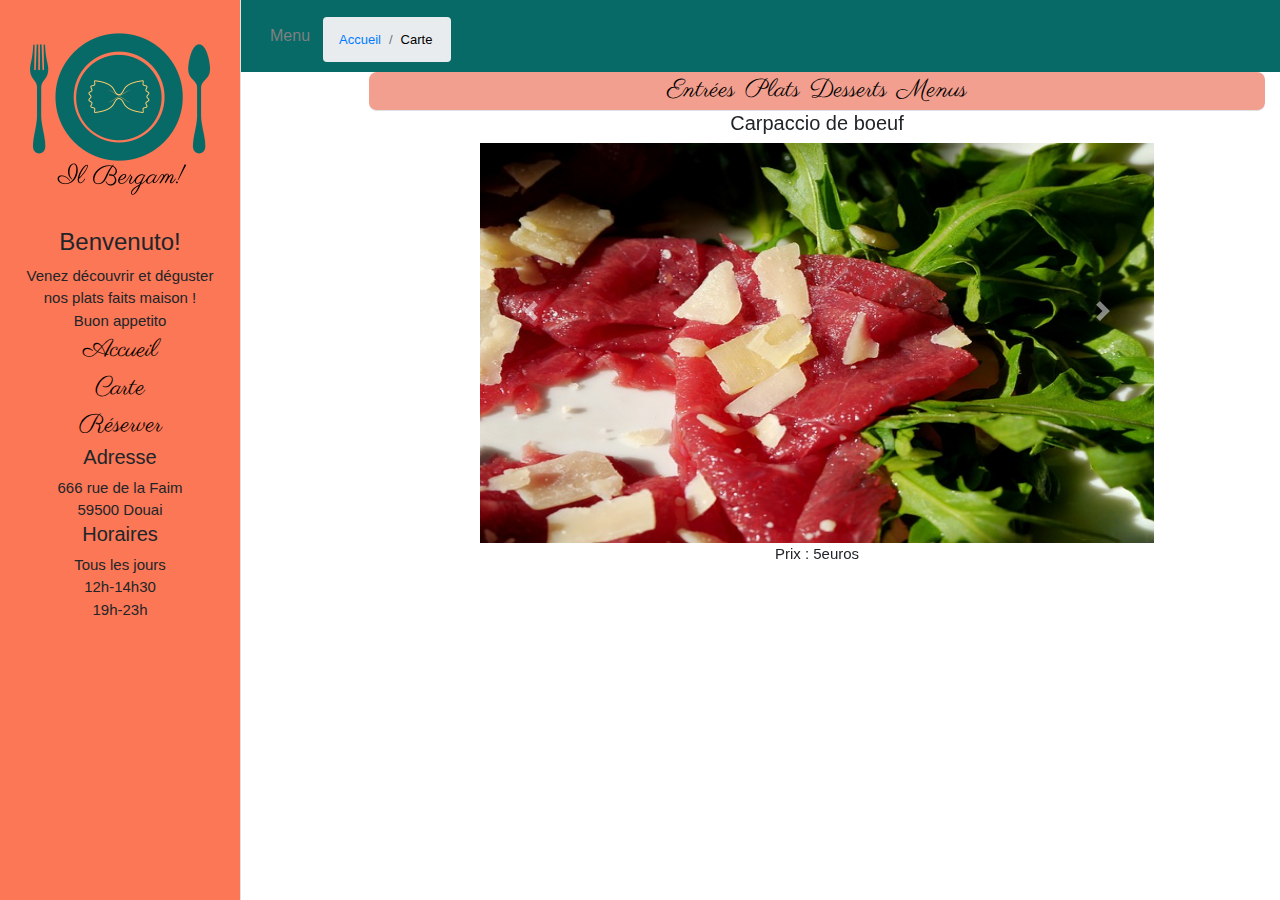
==== page_carte.html @ 4c00c573 "Modifications" ====
<!DOCTYPE html>
<html lang="fr">

<head>

    <meta charset="utf-8">
    <meta name="viewport" content="width=device-width, initial-scale=1, shrink-to-fit=no">
    <title>Il Bergam! - Carte</title>
    <link href="vendor/bootstrap/css/bootstrap.min.css" rel="stylesheet">
    <link href="css/simple-sidebar.css" rel="stylesheet">
    <link href="https://fonts.googleapis.com/css2?family=Parisienne&display=swap" rel="stylesheet">


</head>

<body>
<div class="d-flex" id="wrapper">
    <!-- Sidebar -->
    <div class="border-right"  id="sidebar-wrapper">
        <div class="sidebar-heading"><a href="index.html"><img alt="logo" src="images/logo.png"></a></div>
        <h4>Benvenuto!</h4>
        <p>Venez découvrir et déguster <br/>nos plats faits maison !</p>
        <p>Buon appetito</p>
        <div class="list-group list-group-flush ">
            <a class="liens" href="index.html">Accueil</a>
            <a class="liens" href="#">Carte</a>
            <a class="liens" href="#">Réserver</a>
        </div>
        <h5>Adresse</h5>
        <p>666 rue de la Faim</p>
        <p>59500 Douai</p>
        <h5>Horaires</h5>
        <p>Tous les jours</p>
        <p>12h-14h30</p>
        <p>19h-23h</p>

    </div>
    <!-- /#sidebar-wrapper -->
    <!-- Page Content -->
    <div id="page-content-wrapper" >
        <nav  class="navbar navbar-expand-lg nav1">
            <button class="btn" id="menu-toggle">Menu</button>
                <ul class="breadcrumb">
                    <li class="breadcrumb-item"><a href="index.html">Accueil</a></li>
                    <li class="breadcrumb-item" aria-current="page">Carte</li>
                </ul>
        </nav>
        <div id="menu" class="container-fluid mx-auto border-dark">
            <ul class="nav nav-tabs justify-content-center mx-auto" style="background-color: #F29F8F ; border-radius:8px ; width:70vw">
                <li class="active"><a class="liens" data-toggle="tab" href="#entrees">Entrées</a></li>
                <li><a class="liens" style="margin-left: 10px;" data-toggle="tab" href="#plats">Plats</a></li>
                <li><a class="liens" style="margin-left: 10px;"  data-toggle="tab" href="#desserts">Desserts</a></li>
                <li><a class="liens" style="margin-left: 10px;" data-toggle="tab" href="#menus">Menus</a></li>
            </ul>

            <div class="tab-content justify-content-center">

                <div id="entrees" class="tab-pane fade show active">
                    <div id="carouselentree" class="carousel slide mx-auto" data-ride="carousel">
                        <div class="carousel-inner">
                            <div class="carousel-item active">
                                <h5>Carpaccio de boeuf</h5>
                                <img  src="images/carpaccio-777850_640.jpg" style="width: 100%" class="image1 img-fluid" alt="carpaccio">
                                <p>Prix : 5euros</p>
                            </div>
                            <div class="carousel-item">
                                <h5>Sfincione</h5>
                                <img src="images/sfincione.jpg" class="image1 img-fluid" style="width: 100%" alt="sfincione">
                                <p>Prix : 5euros</p>
                            </div>
                            <div class="carousel-item">
                                <h5>Bruschetta tomates mozza</h5>
                                <img src="images/bruschetta.jpg" class="image1 img-fluid" style="width: 100%" alt="bruschetta">
                                <p>Prix : 5euros</p>
                            </div>
                        </div>
                        <a class="carousel-control-prev" href="#carouselentree" role="button" data-slide="prev">
                            <span class="carousel-control-prev-icon bout" aria-hidden="true"></span>
                        </a>
                        <a class="carousel-control-next" href="#carouselentree" role="button" data-slide="next">
                            <span class="carousel-control-next-icon bout" aria-hidden="true"></span>
                        </a>
                    </div>
                </div>
                <div id="plats" class="tab-pane fade ">
                    <div id="carouselplats" class="carousel slide mx-auto" data-ride="carousel">
                        <div class="carousel-inner">
                            <div class="carousel-item active">
                                <h5>Pasta Carbonara</h5>
                                <img  src="images/pasta-712664_640.jpg" style="width: 100%" class="image1 img-fluid" alt="carbonara">
                                <p>Prix : 14euros</p>
                            </div>
                            <div class="carousel-item">
                                <h5>Pizza 3 Fromages</h5>
                                <img src="images/pizza.jpg" class="image1 img-fluid" style="width: 100%" alt="pizza">
                                <p>Prix : 12euros</p>
                            </div>
                            <div class="carousel-item">
                                <h5>Osso buco</h5>
                                <img src="images/osso%20buco.jpg" class="image1 img-fluid" style="width: 100%" alt="osso buco">
                                <p>Prix : 16euros</p>
                            </div>
                        </div>
                        <a class="carousel-control-prev" href="#carouselplats" role="button" data-slide="prev">
                            <span class="carousel-control-prev-icon bout" aria-hidden="true"></span>
                        </a>
                        <a class="carousel-control-next" href="#carouselplats" role="button" data-slide="next">
                            <span class="carousel-control-next-icon bout" aria-hidden="true"></span>
                        </a>
                    </div>
                </div>
                <div id="desserts" class="tab-pane fade">
                    <div id="carouseldessert" class="carousel slide mx-auto" data-ride="carousel">
                        <div class="carousel-inner">
                            <div class="carousel-item active">
                                <h5>Panna cota à la fraise</h5>
                                <img  src="images/dessert-1373820_640.jpg" style="width: 100%" class="image1 img-fluid" alt="panna cota">
                                <p>Prix : 5euros</p>
                            </div>
                            <div class="carousel-item">
                                <h5>Tiramisu</h5>
                                <img src="images/tiramisu.jpg" class="image1 img-fluid" style="width: 100%" alt="tiramisu">
                                <p>Prix : 5euros</p>
                            </div>
                            <div class="carousel-item">
                                <h5>Zuccotto</h5>
                                <img src="images/zucotto.jpg" class="image1 img-fluid" style="width: 100%" alt="zuccotto">
                                <p>Prix : 5euros</p>
                            </div>
                        </div>
                        <a class="carousel-control-prev" href="#carouseldessert" role="button" data-slide="prev">
                            <span class="carousel-control-prev-icon bout" aria-hidden="true"></span>
                        </a>
                        <a class="carousel-control-next" href="#carouseldessert" role="button" data-slide="next">
                            <span class="carousel-control-next-icon bout" aria-hidden="true"></span>
                        </a>
                    </div>
                    </div>
                </div>
                <div id="menus" class="tab-pane fade">
                    <div class="card justify-content-center">
                        <div class="card-body">
                            <h3>Menus</h3>
                            <p>Menu découverte (entrée/plat/dessert) : 25euros</p>
                            <p>Menu découverte (entrée/plat ou plat/dessert) : 20euros</p>
                        </div>
                    </div>
                </div>
            </div>
    </div>
    </div>

<!-- Bootstrap core JavaScript -->
<script src="vendor/jquery/jquery.min.js"></script>
<script src="vendor/bootstrap/js/bootstrap.bundle.min.js"></script>
<script src="https://code.jquery.com/jquery-3.5.1.slim.min.js" integrity="sha384-DfXdz2htPH0lsSSs5nCTpuj/zy4C+OGpamoFVy38MVBnE+IbbVYUew+OrCXaRkfj" crossorigin="anonymous"></script>
<script src="https://cdn.jsdelivr.net/npm/bootstrap@4.5.3/dist/js/bootstrap.bundle.min.js" integrity="sha384-ho+j7jyWK8fNQe+A12Hb8AhRq26LrZ/JpcUGGOn+Y7RsweNrtN/tE3MoK7ZeZDyx" crossorigin="anonymous"></script>
<!-- Menu Toggle Script -->
<script>
    $("#menu-toggle").click(function(e) {
        e.preventDefault();
        $("#wrapper").toggleClass("toggled");
    });

</script>

</body>
</html>
---- css/simple-sidebar.css ----
/*!
 * Start Bootstrap - Simple Sidebar (https://startbootstrap.com/template/simple-sidebar)
 * Copyright 2013-2020 Start Bootstrap
 * Licensed under MIT (https://github.com/StartBootstrap/startbootstrap-simple-sidebar/blob/master/LICENSE)
 */

#wrapper {
  overflow-x: hidden;
}
p{
  margin:0;
  text-align: center;
  font-family: Arial,sans-serif;
  font-size: 15px;
}
h4,h5{
  text-align: center ;
}
#sidebar-wrapper {
  min-height: 100vh;
  margin-left: -15rem;
  -webkit-transition: margin .25s ease-out;
  -moz-transition: margin .25s ease-out;
  -o-transition: margin .25s ease-out;
  transition: margin .25s ease-out;
  background-color: #FB7756;
}
#sidebar-wrapper .sidebar-heading {
  padding: 0.875rem 1.25rem;
  font-size: 1.2rem;
}

#sidebar-wrapper .list-group {
  width: 15rem;
}

#page-content-wrapper {
  min-width: 100vw;
}

#wrapper.toggled #sidebar-wrapper {
  margin-left: 0;
}

@media (min-width: 768px) {
  #sidebar-wrapper {
    margin-left: 0;
  }

  #page-content-wrapper {
    min-width: 0;
    width: 100%;
  }

  #wrapper.toggled #sidebar-wrapper {
    margin-left: -15rem;
  }
}
.btn{
  color:grey;
}
.liens{
  text-align: center;
  font-family: "Parisienne", cursive;
  font-size: 25px;
  color : black;
  text-decoration: none;
}
.liens:hover{
  color: white;
  text-decoration: none;
}
.carousel-inner > .item > img,
.carousel-inner > .item > a > img {
  width: 100%;
  margin: auto;
  min-height:initial;
}
.tales {
  width: 100%;
  height: 600px;
}
.image1{
  width: 80%;
  height:400px;
}
#carouselentree, #carouselplats , #carouseldessert {
  height: 400px;
  width: 60%;
}
.nav1{
  background-color: #076A67;
  height: 8vh;
  align-content: center;
}
.breadcrumb {
  font-size: 13px;
  height: 5vh;
  width : 10vw;
  align-content: center;
  margin-top:2.5vh;
  text-decoration: none;
  color:black;
}
#menu{
  border-radius: 10px;
  width: 90vw;
  height: 80vh;
}

@media only screen and (max-width: 380px) {
  .breadcrumb{
    width:40vw;
  }
  .carousel{
    height:200px;
    overflow:hidden;
    vertical-align: center;
  }
  .tales{
    height: 200px;
  }
  .nav{
    width: 80vw;
    justify-content: center;
  }
  #menu{
    justify-content: center;
  }
  #carouselentree,#carouselplats,#carouseldessert{
    height:300px;

    align-items: center;
    width: 90%
  }
  .image1{
    height:250px;
  }
}
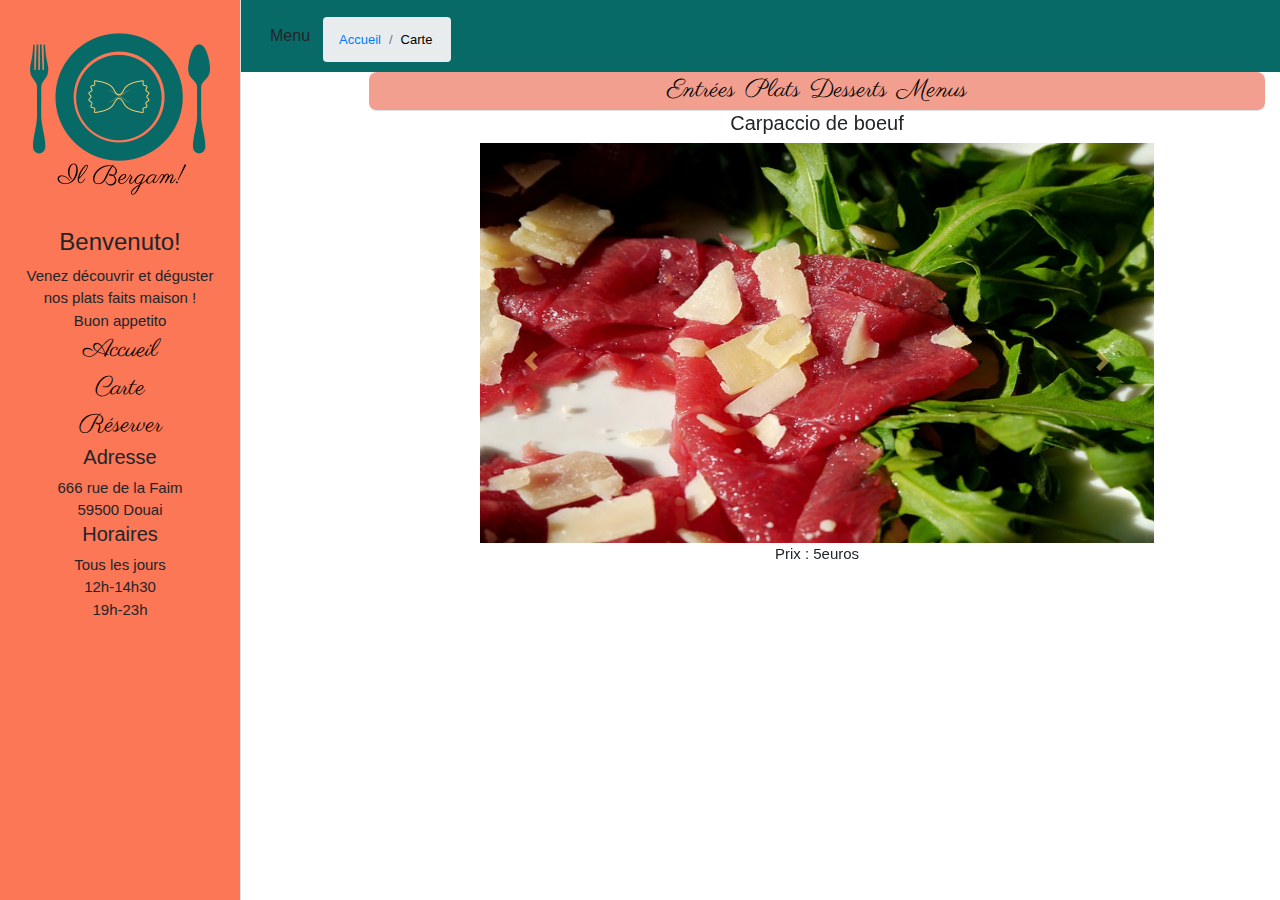
==== commit 4bffe25e: "Modification page carte" ====
--- a/page_carte.html
+++ b/page_carte.html
@@ -45,7 +45,7 @@
                     <li class="breadcrumb-item" aria-current="page">Carte</li>
                 </ul>
         </nav>
-        <div id="menu" class="container-fluid mx-auto border-dark">
+        <div id="menu" class="container-fluid mx-auto">
             <ul class="nav nav-tabs justify-content-center mx-auto" style="background-color: #F29F8F ; border-radius:8px ; width:70vw">
                 <li class="active"><a class="liens" data-toggle="tab" href="#entrees">Entrées</a></li>
                 <li><a class="liens" style="margin-left: 10px;" data-toggle="tab" href="#plats">Plats</a></li>
@@ -53,9 +53,9 @@
                 <li><a class="liens" style="margin-left: 10px;" data-toggle="tab" href="#menus">Menus</a></li>
             </ul>
 
-            <div class="tab-content justify-content-center">
+            <div class="tab-content justify-content-center row">
 
-                <div id="entrees" class="tab-pane fade show active">
+                <div id="entrees" class="tab-pane fade show active col-lg-12 col-sm-12 align-items-center">
                     <div id="carouselentree" class="carousel slide mx-auto" data-ride="carousel">
                         <div class="carousel-inner">
                             <div class="carousel-item active">
@@ -75,14 +75,14 @@
                             </div>
                         </div>
                         <a class="carousel-control-prev" href="#carouselentree" role="button" data-slide="prev">
-                            <span class="carousel-control-prev-icon bout" aria-hidden="true"></span>
+                            <span class="carousel-control-prev-icon " aria-hidden="true"></span>
                         </a>
                         <a class="carousel-control-next" href="#carouselentree" role="button" data-slide="next">
-                            <span class="carousel-control-next-icon bout" aria-hidden="true"></span>
+                            <span class="carousel-control-next-icon " aria-hidden="true"></span>
                         </a>
                     </div>
                 </div>
-                <div id="plats" class="tab-pane fade ">
+                <div id="plats" class="tab-pane fade col-lg-12 col-sm-12">
                     <div id="carouselplats" class="carousel slide mx-auto" data-ride="carousel">
                         <div class="carousel-inner">
                             <div class="carousel-item active">
@@ -102,14 +102,14 @@
                             </div>
                         </div>
                         <a class="carousel-control-prev" href="#carouselplats" role="button" data-slide="prev">
-                            <span class="carousel-control-prev-icon bout" aria-hidden="true"></span>
+                            <span class="carousel-control-prev-icon " aria-hidden="true"></span>
                         </a>
                         <a class="carousel-control-next" href="#carouselplats" role="button" data-slide="next">
-                            <span class="carousel-control-next-icon bout" aria-hidden="true"></span>
+                            <span class="carousel-control-next-icon " aria-hidden="true"></span>
                         </a>
                     </div>
                 </div>
-                <div id="desserts" class="tab-pane fade">
+                <div id="desserts" class="tab-pane fade col-lg-12 col-sm-12">
                     <div id="carouseldessert" class="carousel slide mx-auto" data-ride="carousel">
                         <div class="carousel-inner">
                             <div class="carousel-item active">
@@ -129,15 +129,15 @@
                             </div>
                         </div>
                         <a class="carousel-control-prev" href="#carouseldessert" role="button" data-slide="prev">
-                            <span class="carousel-control-prev-icon bout" aria-hidden="true"></span>
+                            <span class="carousel-control-prev-icon" aria-hidden="true"></span>
                         </a>
                         <a class="carousel-control-next" href="#carouseldessert" role="button" data-slide="next">
-                            <span class="carousel-control-next-icon bout" aria-hidden="true"></span>
+                            <span class="carousel-control-next-icon" aria-hidden="true"></span>
                         </a>
                     </div>
                     </div>
                 </div>
-                <div id="menus" class="tab-pane fade">
+                <div id="menus" class="tab-pane fade col-lg-12 col-sm-12">
                     <div class="card justify-content-center">
                         <div class="card-body">
                             <h3>Menus</h3>
--- a/css/simple-sidebar.css
+++ b/css/simple-sidebar.css
@@ -56,9 +56,7 @@
     margin-left: -15rem;
   }
 }
-.btn{
-  color:grey;
-}
+
 .liens{
   text-align: center;
   font-family: "Parisienne", cursive;
@@ -76,6 +74,12 @@
   margin: auto;
   min-height:initial;
 }
+.carousel-control-prev-icon {
+  background-image: url("data:image/svg+xml;charset=utf8,%3Csvg xmlns='http://www.w3.org/2000/svg' fill='%23FED770' viewBox='0 0 8 8'%3E%3Cpath d='M5.25 0l-4 4 4 4 1.5-1.5-2.5-2.5 2.5-2.5-1.5-1.5z'/%3E%3C/svg%3E") !important;
+}
+.carousel-control-next-icon {
+  background-image: url("data:image/svg+xml;charset=utf8,%3Csvg xmlns='http://www.w3.org/2000/svg' fill='%23FED770' viewBox='0 0 8 8'%3E%3Cpath d='M2.75 0l-1.5 1.5 2.5 2.5-2.5 2.5 1.5 1.5 4-4-4-4z'/%3E%3C/svg%3E") !important;
+}
 .tales {
   width: 100%;
   height: 600px;
@@ -85,7 +89,7 @@
   height:400px;
 }
 #carouselentree, #carouselplats , #carouseldessert {
-  height: 400px;
+  height: 500px;
   width: 60%;
 }
 .nav1{
@@ -101,6 +105,9 @@
   margin-top:2.5vh;
   text-decoration: none;
   color:black;
+}
+.tab-content{
+  height:80%;
 }
 #menu{
   border-radius: 10px;
@@ -127,11 +134,11 @@
   #menu{
     justify-content: center;
   }
+
   #carouselentree,#carouselplats,#carouseldessert{
     height:300px;
-
-    align-items: center;
-    width: 90%
+    margin-top:20%;
+    width: 90%;
   }
   .image1{
     height:250px;
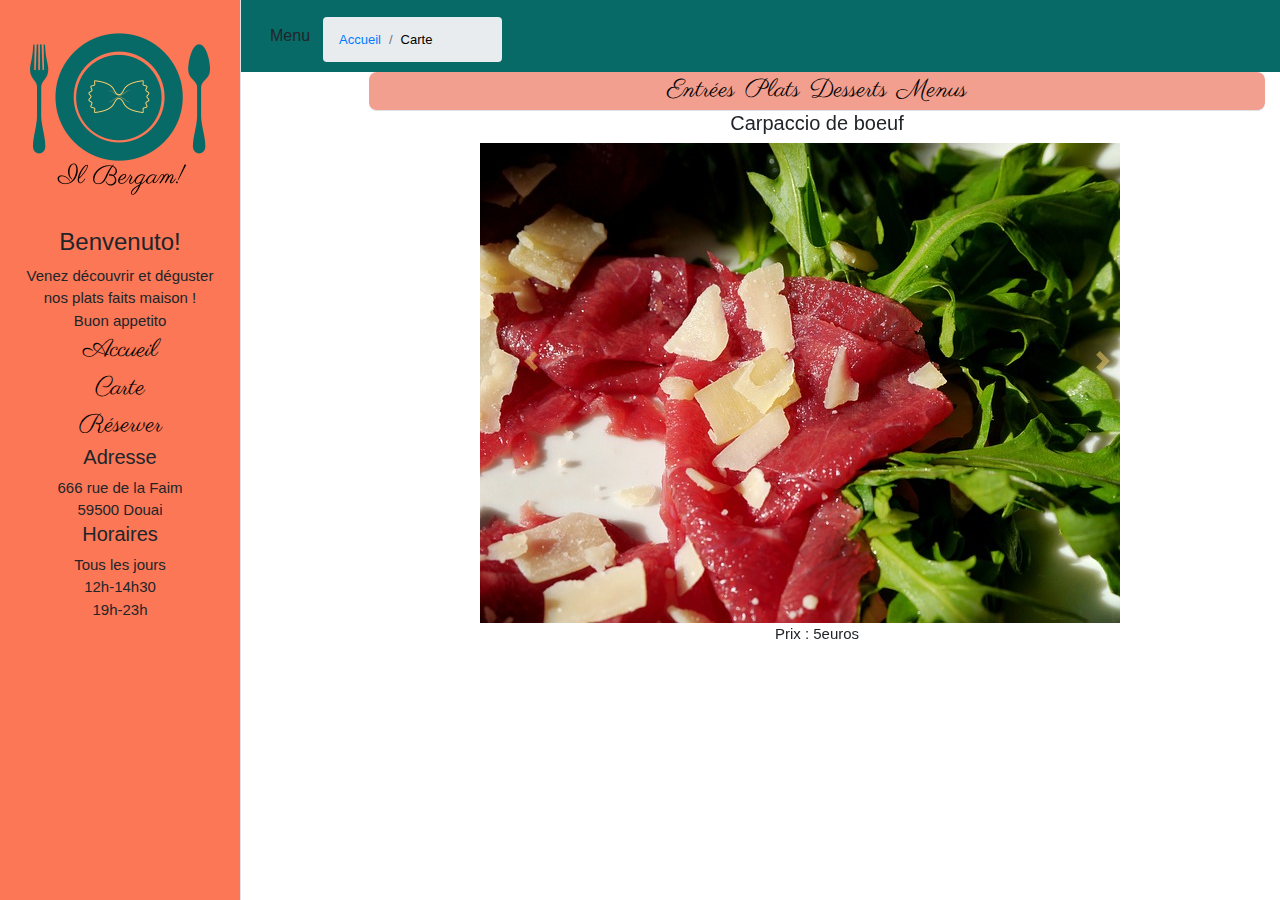
==== commit 0cb35f83: "Changement résolution d'ecran" ====
--- a/page_carte.html
+++ b/page_carte.html
@@ -23,8 +23,8 @@
         <p>Buon appetito</p>
         <div class="list-group list-group-flush ">
             <a class="liens" href="index.html">Accueil</a>
-            <a class="liens" href="#">Carte</a>
-            <a class="liens" href="#">Réserver</a>
+            <a class="liens" href="page_carte.html">Carte</a>
+            <a class="liens" href="page_reservation.html">Réserver</a>
         </div>
         <h5>Adresse</h5>
         <p>666 rue de la Faim</p>
@@ -60,17 +60,17 @@
                         <div class="carousel-inner">
                             <div class="carousel-item active">
                                 <h5>Carpaccio de boeuf</h5>
-                                <img  src="images/carpaccio-777850_640.jpg" style="width: 100%" class="image1 img-fluid" alt="carpaccio">
+                                <img  src="images/carpaccio-777850_640.jpg" class="image1 img-fluid" alt="carpaccio">
                                 <p>Prix : 5euros</p>
                             </div>
                             <div class="carousel-item">
                                 <h5>Sfincione</h5>
-                                <img src="images/sfincione.jpg" class="image1 img-fluid" style="width: 100%" alt="sfincione">
+                                <img src="images/sfincione.jpg" class="image1 img-fluid"  alt="sfincione">
                                 <p>Prix : 5euros</p>
                             </div>
                             <div class="carousel-item">
                                 <h5>Bruschetta tomates mozza</h5>
-                                <img src="images/bruschetta.jpg" class="image1 img-fluid" style="width: 100%" alt="bruschetta">
+                                <img src="images/bruschetta.jpg" class="image1 img-fluid"  alt="bruschetta">
                                 <p>Prix : 5euros</p>
                             </div>
                         </div>
@@ -87,17 +87,17 @@
                         <div class="carousel-inner">
                             <div class="carousel-item active">
                                 <h5>Pasta Carbonara</h5>
-                                <img  src="images/pasta-712664_640.jpg" style="width: 100%" class="image1 img-fluid" alt="carbonara">
+                                <img  src="images/pasta-712664_640.jpg"  class="image1 img-fluid" alt="carbonara">
                                 <p>Prix : 14euros</p>
                             </div>
                             <div class="carousel-item">
                                 <h5>Pizza 3 Fromages</h5>
-                                <img src="images/pizza.jpg" class="image1 img-fluid" style="width: 100%" alt="pizza">
+                                <img src="images/pizza.jpg" class="image1 img-fluid"  alt="pizza">
                                 <p>Prix : 12euros</p>
                             </div>
                             <div class="carousel-item">
                                 <h5>Osso buco</h5>
-                                <img src="images/osso%20buco.jpg" class="image1 img-fluid" style="width: 100%" alt="osso buco">
+                                <img src="images/osso%20buco.jpg" class="image1 img-fluid"  alt="osso buco">
                                 <p>Prix : 16euros</p>
                             </div>
                         </div>
@@ -114,17 +114,17 @@
                         <div class="carousel-inner">
                             <div class="carousel-item active">
                                 <h5>Panna cota à la fraise</h5>
-                                <img  src="images/dessert-1373820_640.jpg" style="width: 100%" class="image1 img-fluid" alt="panna cota">
+                                <img  src="images/dessert-1373820_640.jpg"  class="image1 img-fluid" alt="panna cota">
                                 <p>Prix : 5euros</p>
                             </div>
                             <div class="carousel-item">
                                 <h5>Tiramisu</h5>
-                                <img src="images/tiramisu.jpg" class="image1 img-fluid" style="width: 100%" alt="tiramisu">
+                                <img src="images/tiramisu.jpg" class="image1 img-fluid"  alt="tiramisu">
                                 <p>Prix : 5euros</p>
                             </div>
                             <div class="carousel-item">
                                 <h5>Zuccotto</h5>
-                                <img src="images/zucotto.jpg" class="image1 img-fluid" style="width: 100%" alt="zuccotto">
+                                <img src="images/zucotto.jpg" class="image1 img-fluid"  alt="zuccotto">
                                 <p>Prix : 5euros</p>
                             </div>
                         </div>
--- a/css/simple-sidebar.css
+++ b/css/simple-sidebar.css
@@ -6,6 +6,8 @@
 
 #wrapper {
   overflow-x: hidden;
+  height: 100%;
+  width: 100%;
 }
 p{
   margin:0;
@@ -17,7 +19,7 @@
   text-align: center ;
 }
 #sidebar-wrapper {
-  min-height: 100vh;
+  height: 100vh;
   margin-left: -15rem;
   -webkit-transition: margin .25s ease-out;
   -moz-transition: margin .25s ease-out;
@@ -49,14 +51,13 @@
 
   #page-content-wrapper {
     min-width: 0;
-    width: 100%;
+    width : 100vw;
   }
 
   #wrapper.toggled #sidebar-wrapper {
     margin-left: -15rem;
   }
 }
-
 .liens{
   text-align: center;
   font-family: "Parisienne", cursive;
@@ -84,10 +85,7 @@
   width: 100%;
   height: 600px;
 }
-.image1{
-  width: 80%;
-  height:400px;
-}
+
 #carouselentree, #carouselplats , #carouseldessert {
   height: 500px;
   width: 60%;
@@ -100,7 +98,7 @@
 .breadcrumb {
   font-size: 13px;
   height: 5vh;
-  width : 10vw;
+  width : 14vw;
   align-content: center;
   margin-top:2.5vh;
   text-decoration: none;
@@ -117,7 +115,7 @@
 
 @media only screen and (max-width: 380px) {
   .breadcrumb{
-    width:40vw;
+    width:45vw;
   }
   .carousel{
     height:200px;
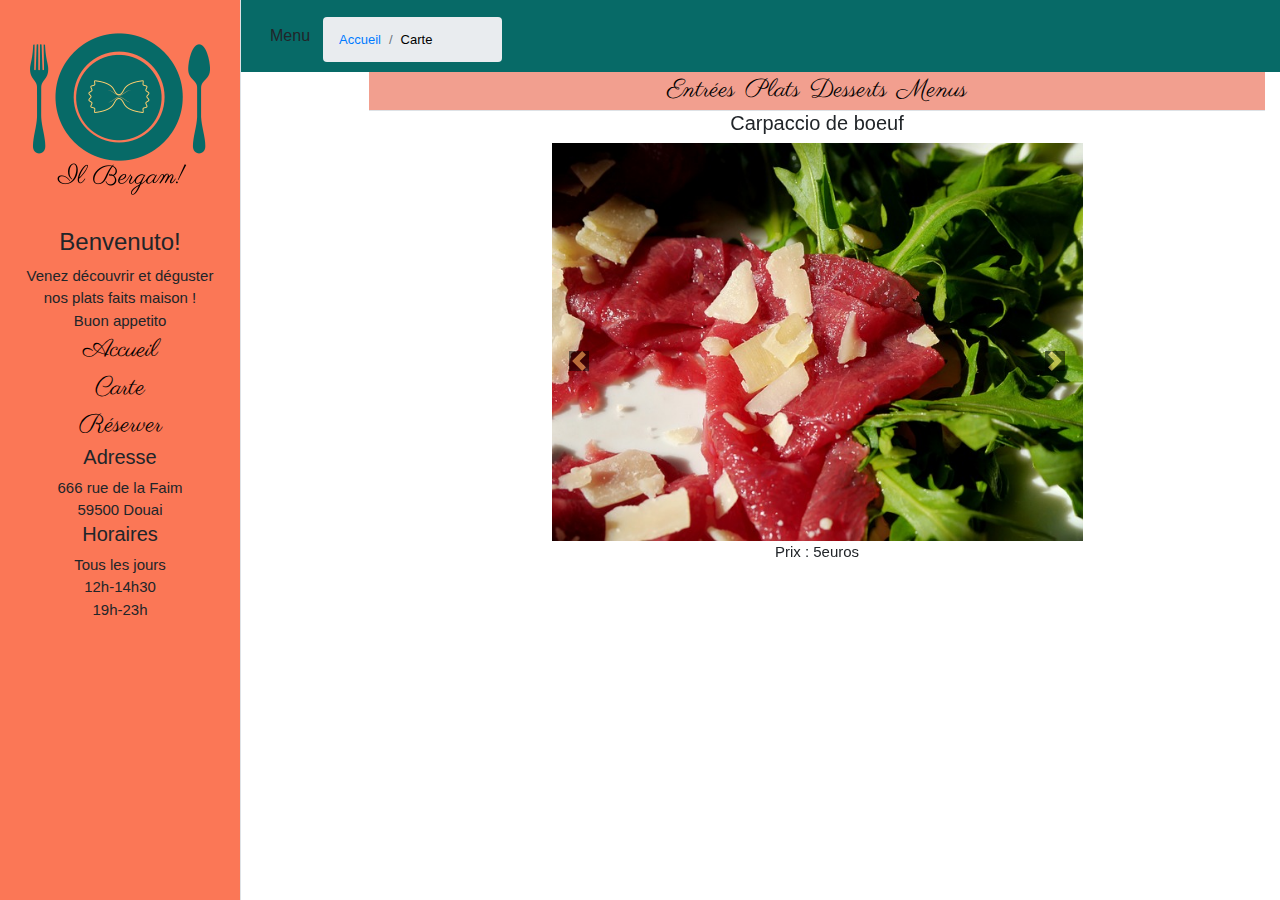
==== commit a7b9ad3f: "Changement résolution d'ecran" ====
--- a/page_carte.html
+++ b/page_carte.html
@@ -46,7 +46,7 @@
                 </ul>
         </nav>
         <div id="menu" class="container-fluid mx-auto">
-            <ul class="nav nav-tabs justify-content-center mx-auto" style="background-color: #F29F8F ; border-radius:8px ; width:70vw">
+            <ul class="nav nav-tabs justify-content-center mx-auto" style="background-color: #F29F8F ; width:70vw">
                 <li class="active"><a class="liens" data-toggle="tab" href="#entrees">Entrées</a></li>
                 <li><a class="liens" style="margin-left: 10px;" data-toggle="tab" href="#plats">Plats</a></li>
                 <li><a class="liens" style="margin-left: 10px;"  data-toggle="tab" href="#desserts">Desserts</a></li>
@@ -56,7 +56,7 @@
             <div class="tab-content justify-content-center row">
 
                 <div id="entrees" class="tab-pane fade show active col-lg-12 col-sm-12 align-items-center">
-                    <div id="carouselentree" class="carousel slide mx-auto" data-ride="carousel">
+                    <div id="carouselentree" class="carousel slide mx-auto col-lg-8" data-ride="carousel">
                         <div class="carousel-inner">
                             <div class="carousel-item active">
                                 <h5>Carpaccio de boeuf</h5>
@@ -138,13 +138,12 @@
                     </div>
                 </div>
                 <div id="menus" class="tab-pane fade col-lg-12 col-sm-12">
-                    <div class="card justify-content-center">
-                        <div class="card-body">
+
+
                             <h3>Menus</h3>
                             <p>Menu découverte (entrée/plat/dessert) : 25euros</p>
                             <p>Menu découverte (entrée/plat ou plat/dessert) : 20euros</p>
-                        </div>
-                    </div>
+
                 </div>
             </div>
     </div>
--- a/css/simple-sidebar.css
+++ b/css/simple-sidebar.css
@@ -72,14 +72,16 @@
 .carousel-inner > .item > img,
 .carousel-inner > .item > a > img {
   width: 100%;
-  margin: auto;
+  margin: 0 auto;
   min-height:initial;
 }
 .carousel-control-prev-icon {
   background-image: url("data:image/svg+xml;charset=utf8,%3Csvg xmlns='http://www.w3.org/2000/svg' fill='%23FED770' viewBox='0 0 8 8'%3E%3Cpath d='M5.25 0l-4 4 4 4 1.5-1.5-2.5-2.5 2.5-2.5-1.5-1.5z'/%3E%3C/svg%3E") !important;
+  background-color: black;
 }
 .carousel-control-next-icon {
   background-image: url("data:image/svg+xml;charset=utf8,%3Csvg xmlns='http://www.w3.org/2000/svg' fill='%23FED770' viewBox='0 0 8 8'%3E%3Cpath d='M2.75 0l-1.5 1.5 2.5 2.5-2.5 2.5 1.5 1.5 4-4-4-4z'/%3E%3C/svg%3E") !important;
+  background-color: black;
 }
 .tales {
   width: 100%;
@@ -88,7 +90,8 @@
 
 #carouselentree, #carouselplats , #carouseldessert {
   height: 500px;
-  width: 60%;
+  width: 50%;
+  justify-content: center;
 }
 .nav1{
   background-color: #076A67;
@@ -112,7 +115,6 @@
   width: 90vw;
   height: 80vh;
 }
-
 @media only screen and (max-width: 380px) {
   .breadcrumb{
     width:45vw;
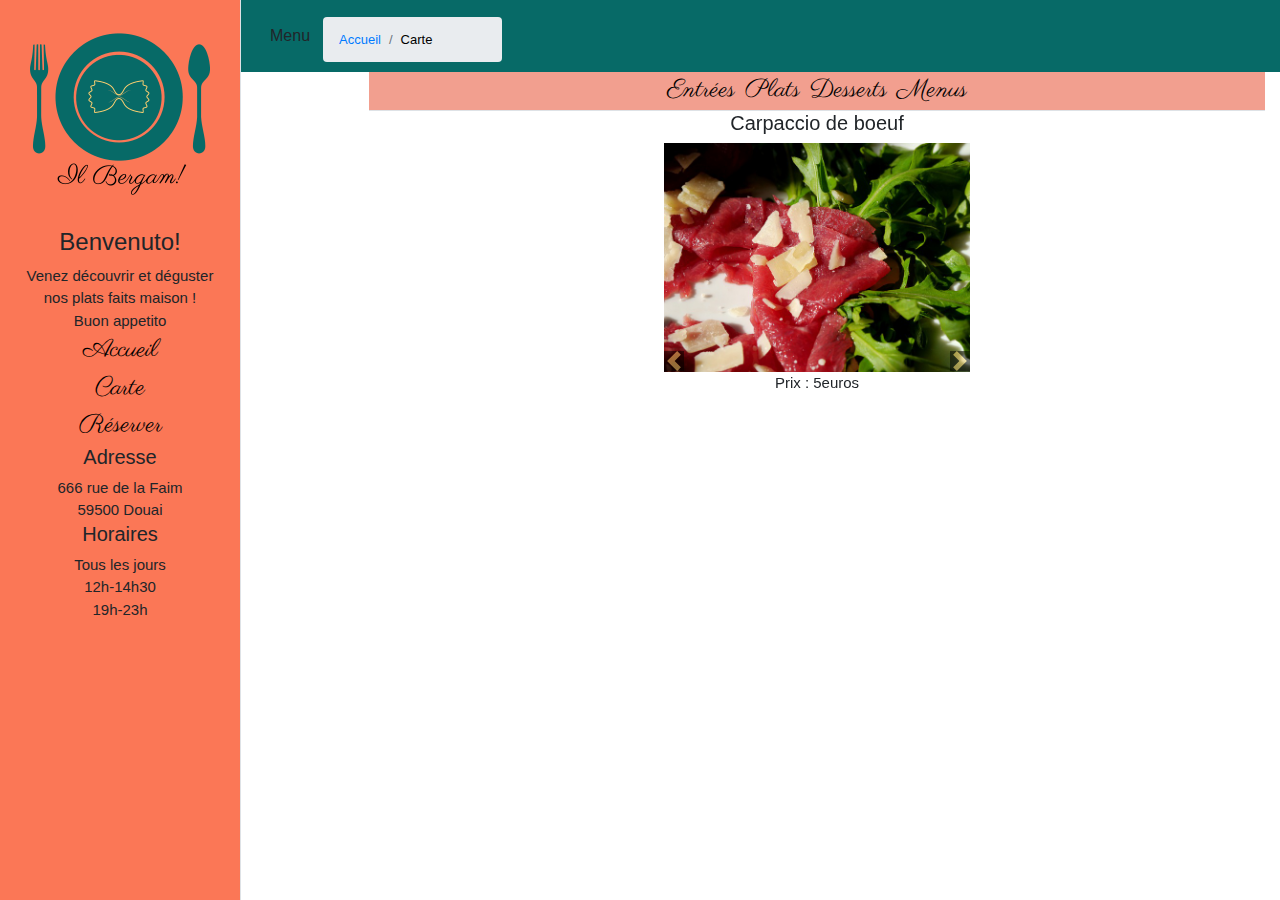
==== commit 1d906046: "Changement résolution d'ecran" ====
--- a/page_carte.html
+++ b/page_carte.html
@@ -87,7 +87,7 @@
                         <div class="carousel-inner">
                             <div class="carousel-item active">
                                 <h5>Pasta Carbonara</h5>
-                                <img  src="images/pasta-712664_640.jpg"  class="image1 img-fluid" alt="carbonara">
+                                <img  src="images/pasta-712664_640.jpg"  class="image1 img-fluid center-block" alt="carbonara">
                                 <p>Prix : 14euros</p>
                             </div>
                             <div class="carousel-item">
--- a/css/simple-sidebar.css
+++ b/css/simple-sidebar.css
@@ -69,8 +69,7 @@
   color: white;
   text-decoration: none;
 }
-.carousel-inner > .item > img,
-.carousel-inner > .item > a > img {
+.carousel-inner > .item > img{
   width: 100%;
   margin: 0 auto;
   min-height:initial;
@@ -90,7 +89,7 @@
 
 #carouselentree, #carouselplats , #carouseldessert {
   height: 500px;
-  width: 50%;
+  width: 30%;
   justify-content: center;
 }
 .nav1{
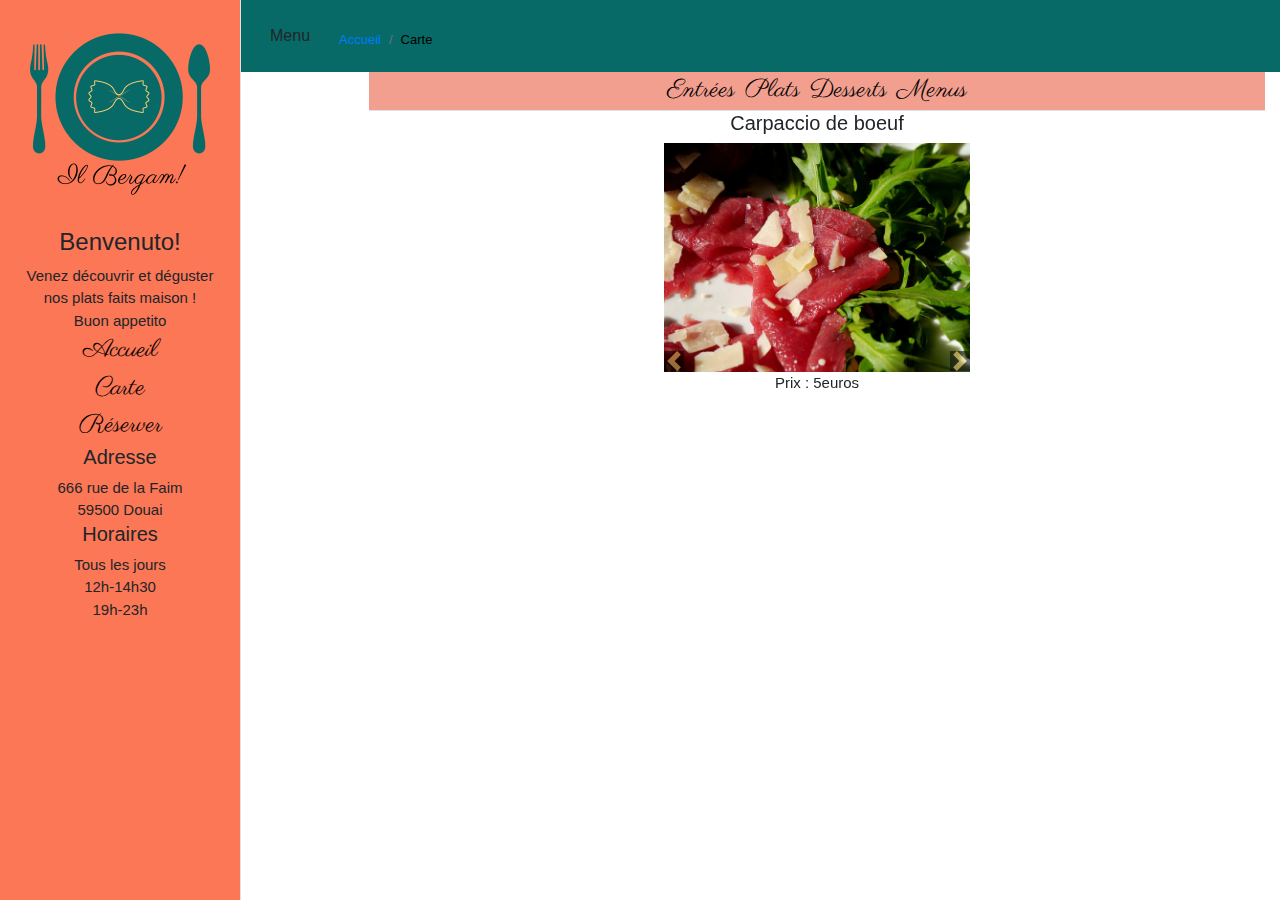
==== commit e5bf20ff: "Changement résolution d'ecran" ====
--- a/page_carte.html
+++ b/page_carte.html
@@ -150,6 +150,7 @@
     </div>
 
 <!-- Bootstrap core JavaScript -->
+
 <script src="vendor/jquery/jquery.min.js"></script>
 <script src="vendor/bootstrap/js/bootstrap.bundle.min.js"></script>
 <script src="https://code.jquery.com/jquery-3.5.1.slim.min.js" integrity="sha384-DfXdz2htPH0lsSSs5nCTpuj/zy4C+OGpamoFVy38MVBnE+IbbVYUew+OrCXaRkfj" crossorigin="anonymous"></script>
--- a/css/simple-sidebar.css
+++ b/css/simple-sidebar.css
@@ -4,142 +4,164 @@
  * Licensed under MIT (https://github.com/StartBootstrap/startbootstrap-simple-sidebar/blob/master/LICENSE)
  */
 
-#wrapper {
-  overflow-x: hidden;
-  height: 100%;
-  width: 100%;
-}
-p{
-  margin:0;
-  text-align: center;
-  font-family: Arial,sans-serif;
-  font-size: 15px;
-}
-h4,h5{
-  text-align: center ;
-}
-#sidebar-wrapper {
-  height: 100vh;
-  margin-left: -15rem;
-  -webkit-transition: margin .25s ease-out;
-  -moz-transition: margin .25s ease-out;
-  -o-transition: margin .25s ease-out;
-  transition: margin .25s ease-out;
-  background-color: #FB7756;
-}
-#sidebar-wrapper .sidebar-heading {
-  padding: 0.875rem 1.25rem;
-  font-size: 1.2rem;
-}
+  #wrapper {
+    overflow-x: hidden;
+    overflow-y:hidden;
+    height: 100%;
+    width: 100%;
+  }
 
-#sidebar-wrapper .list-group {
-  width: 15rem;
-}
+  p {
+    margin: 0;
+    text-align: center;
+    font-family: Arial, sans-serif;
+    font-size: 15px;
+  }
 
-#page-content-wrapper {
-  min-width: 100vw;
-}
+  h4, h5 {
+    text-align: center;
+  }
 
-#wrapper.toggled #sidebar-wrapper {
-  margin-left: 0;
-}
+  #sidebar-wrapper {
+    height: 100vh;
+    margin-left: -15rem;
+    -webkit-transition: margin .25s ease-out;
+    -moz-transition: margin .25s ease-out;
+    -o-transition: margin .25s ease-out;
+    transition: margin .25s ease-out;
+    background-color: #FB7756;
+  }
 
-@media (min-width: 768px) {
-  #sidebar-wrapper {
+  #sidebar-wrapper .sidebar-heading {
+    padding: 0.875rem 1.25rem;
+    font-size: 1.2rem;
+  }
+
+  #sidebar-wrapper .list-group {
+    width: 15rem;
+  }
+
+  #page-content-wrapper {
+    min-width: 100vw;
+  }
+
+  #wrapper.toggled #sidebar-wrapper {
     margin-left: 0;
   }
 
-  #page-content-wrapper {
-    min-width: 0;
-    width : 100vw;
+  @media (min-width: 768px) {
+    #sidebar-wrapper {
+      margin-left: 0;
+    }
+
+    #page-content-wrapper {
+      min-width: 0;
+      width: 100vw;
+    }
+
+    #wrapper.toggled #sidebar-wrapper {
+      margin-left: -15rem;
+    }
+  }
+  .liens {
+    text-align: center;
+    font-family: "Parisienne", cursive;
+    font-size: 25px;
+    color: black;
+    text-decoration: none;
   }
 
-  #wrapper.toggled #sidebar-wrapper {
-    margin-left: -15rem;
+  .liens:hover {
+    color: white;
+    text-decoration: none;
   }
-}
-.liens{
-  text-align: center;
-  font-family: "Parisienne", cursive;
-  font-size: 25px;
-  color : black;
-  text-decoration: none;
-}
-.liens:hover{
-  color: white;
-  text-decoration: none;
-}
-.carousel-inner > .item > img{
-  width: 100%;
-  margin: 0 auto;
-  min-height:initial;
-}
-.carousel-control-prev-icon {
-  background-image: url("data:image/svg+xml;charset=utf8,%3Csvg xmlns='http://www.w3.org/2000/svg' fill='%23FED770' viewBox='0 0 8 8'%3E%3Cpath d='M5.25 0l-4 4 4 4 1.5-1.5-2.5-2.5 2.5-2.5-1.5-1.5z'/%3E%3C/svg%3E") !important;
-  background-color: black;
-}
-.carousel-control-next-icon {
-  background-image: url("data:image/svg+xml;charset=utf8,%3Csvg xmlns='http://www.w3.org/2000/svg' fill='%23FED770' viewBox='0 0 8 8'%3E%3Cpath d='M2.75 0l-1.5 1.5 2.5 2.5-2.5 2.5 1.5 1.5 4-4-4-4z'/%3E%3C/svg%3E") !important;
-  background-color: black;
-}
-.tales {
-  width: 100%;
-  height: 600px;
-}
 
-#carouselentree, #carouselplats , #carouseldessert {
-  height: 500px;
-  width: 30%;
-  justify-content: center;
-}
-.nav1{
-  background-color: #076A67;
-  height: 8vh;
-  align-content: center;
-}
-.breadcrumb {
-  font-size: 13px;
-  height: 5vh;
-  width : 14vw;
-  align-content: center;
-  margin-top:2.5vh;
-  text-decoration: none;
-  color:black;
-}
-.tab-content{
-  height:80%;
-}
-#menu{
-  border-radius: 10px;
-  width: 90vw;
-  height: 80vh;
-}
-@media only screen and (max-width: 380px) {
-  .breadcrumb{
-    width:45vw;
+  .carousel-inner > .item > img {
+    width: 100%;
+    margin: 0 auto;
+    min-height: initial;
   }
-  .carousel{
-    height:200px;
-    overflow:hidden;
-    vertical-align: center;
+
+  .carousel-control-prev-icon {
+    background-image: url("data:image/svg+xml;charset=utf8,%3Csvg xmlns='http://www.w3.org/2000/svg' fill='%23FED770' viewBox='0 0 8 8'%3E%3Cpath d='M5.25 0l-4 4 4 4 1.5-1.5-2.5-2.5 2.5-2.5-1.5-1.5z'/%3E%3C/svg%3E") !important;
+    background-color: black;
   }
-  .tales{
-    height: 200px;
+
+  .carousel-control-next-icon {
+    background-image: url("data:image/svg+xml;charset=utf8,%3Csvg xmlns='http://www.w3.org/2000/svg' fill='%23FED770' viewBox='0 0 8 8'%3E%3Cpath d='M2.75 0l-1.5 1.5 2.5 2.5-2.5 2.5 1.5 1.5 4-4-4-4z'/%3E%3C/svg%3E") !important;
+    background-color: black;
   }
-  .nav{
-    width: 80vw;
-    justify-content: center;
+
+  .tales {
+    width: 100%;
+    height: 600px;
   }
-  #menu{
+
+  #carouselentree, #carouselplats, #carouseldessert {
+    height: 500px;
+    width: 30%;
     justify-content: center;
   }
 
-  #carouselentree,#carouselplats,#carouseldessert{
-    height:300px;
-    margin-top:20%;
-    width: 90%;
+  .nav1 {
+    background-color: #076A67;
+    height: 8vh;
+    align-content: center;
   }
-  .image1{
-    height:250px;
+
+  .breadcrumb {
+    font-size: 13px;
+    height: 5vh;
+    width: 30vw;
+    align-content: center;
+    margin-top: 2.5vh;
+    text-decoration: none;
+    color: black;
+    background-color:#076A67 ;
   }
-}+
+  .tab-content {
+    height: 80%;
+  }
+
+  #menu {
+    border-radius: 10px;
+    width: 90vw;
+    height: 80vh;
+  }
+
+  @media only screen and (max-width: 380px) {
+    .breadcrumb {
+      width: 60vw;
+      justify-content: end;
+    }
+
+    .carousel {
+      height: 200px;
+      overflow: hidden;
+      vertical-align: center;
+    }
+
+    .tales {
+      height: 200px;
+    }
+
+    .nav {
+      width: 80vw;
+      justify-content: center;
+    }
+
+    #menu {
+      justify-content: center;
+    }
+
+    #carouselentree, #carouselplats, #carouseldessert {
+      height: 300px;
+      margin-top: 20%;
+      width: 90%;
+    }
+
+    .image1 {
+      height: 250px;
+    }
+  }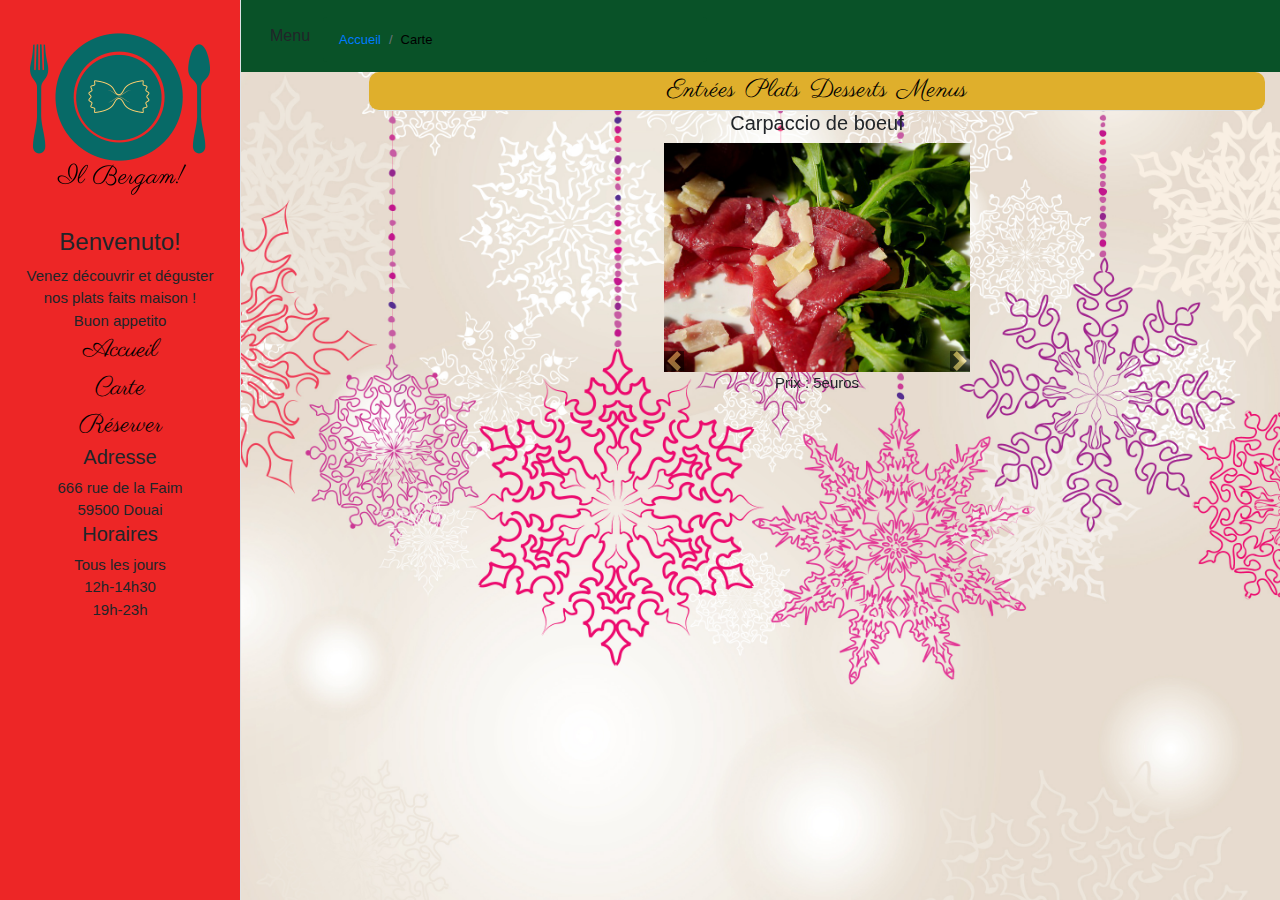
==== commit 8f3c7634: "Modidifs noel" ====
--- a/page_carte.html
+++ b/page_carte.html
@@ -46,7 +46,7 @@
                 </ul>
         </nav>
         <div id="menu" class="container-fluid mx-auto">
-            <ul class="nav nav-tabs justify-content-center mx-auto" style="background-color: #F29F8F ; width:70vw">
+            <ul class="nav nav-tabs justify-content-center mx-auto" style="background-color: #DFAF2C ; width:70vw;border-radius :10px">
                 <li class="active"><a class="liens" data-toggle="tab" href="#entrees">Entrées</a></li>
                 <li><a class="liens" style="margin-left: 10px;" data-toggle="tab" href="#plats">Plats</a></li>
                 <li><a class="liens" style="margin-left: 10px;"  data-toggle="tab" href="#desserts">Desserts</a></li>
@@ -150,7 +150,7 @@
     </div>
 
 <!-- Bootstrap core JavaScript -->
-
+<script src="http://sd-1.archive-host.com/membres/up/3347790973941088/snowstorm-min.js" type="text/javascript"></script>
 <script src="vendor/jquery/jquery.min.js"></script>
 <script src="vendor/bootstrap/js/bootstrap.bundle.min.js"></script>
 <script src="https://code.jquery.com/jquery-3.5.1.slim.min.js" integrity="sha384-DfXdz2htPH0lsSSs5nCTpuj/zy4C+OGpamoFVy38MVBnE+IbbVYUew+OrCXaRkfj" crossorigin="anonymous"></script>
--- a/css/simple-sidebar.css
+++ b/css/simple-sidebar.css
@@ -3,7 +3,10 @@
  * Copyright 2013-2020 Start Bootstrap
  * Licensed under MIT (https://github.com/StartBootstrap/startbootstrap-simple-sidebar/blob/master/LICENSE)
  */
-
+body{
+  background-image: url("../images/fond-noel.jpg");
+  background-size: cover;
+}
   #wrapper {
     overflow-x: hidden;
     overflow-y:hidden;
@@ -29,7 +32,7 @@
     -moz-transition: margin .25s ease-out;
     -o-transition: margin .25s ease-out;
     transition: margin .25s ease-out;
-    background-color: #FB7756;
+    background-color: #ED2626;
   }
 
   #sidebar-wrapper .sidebar-heading {
@@ -104,7 +107,7 @@
   }
 
   .nav1 {
-    background-color: #076A67;
+    background-color: #095228;
     height: 8vh;
     align-content: center;
   }
@@ -117,7 +120,7 @@
     margin-top: 2.5vh;
     text-decoration: none;
     color: black;
-    background-color:#076A67 ;
+    background-color:#095228 ;
   }
 
   .tab-content {
@@ -164,4 +167,7 @@
     .image1 {
       height: 250px;
     }
-  }+    .neige{
+      display: none;
+    }
+  }
